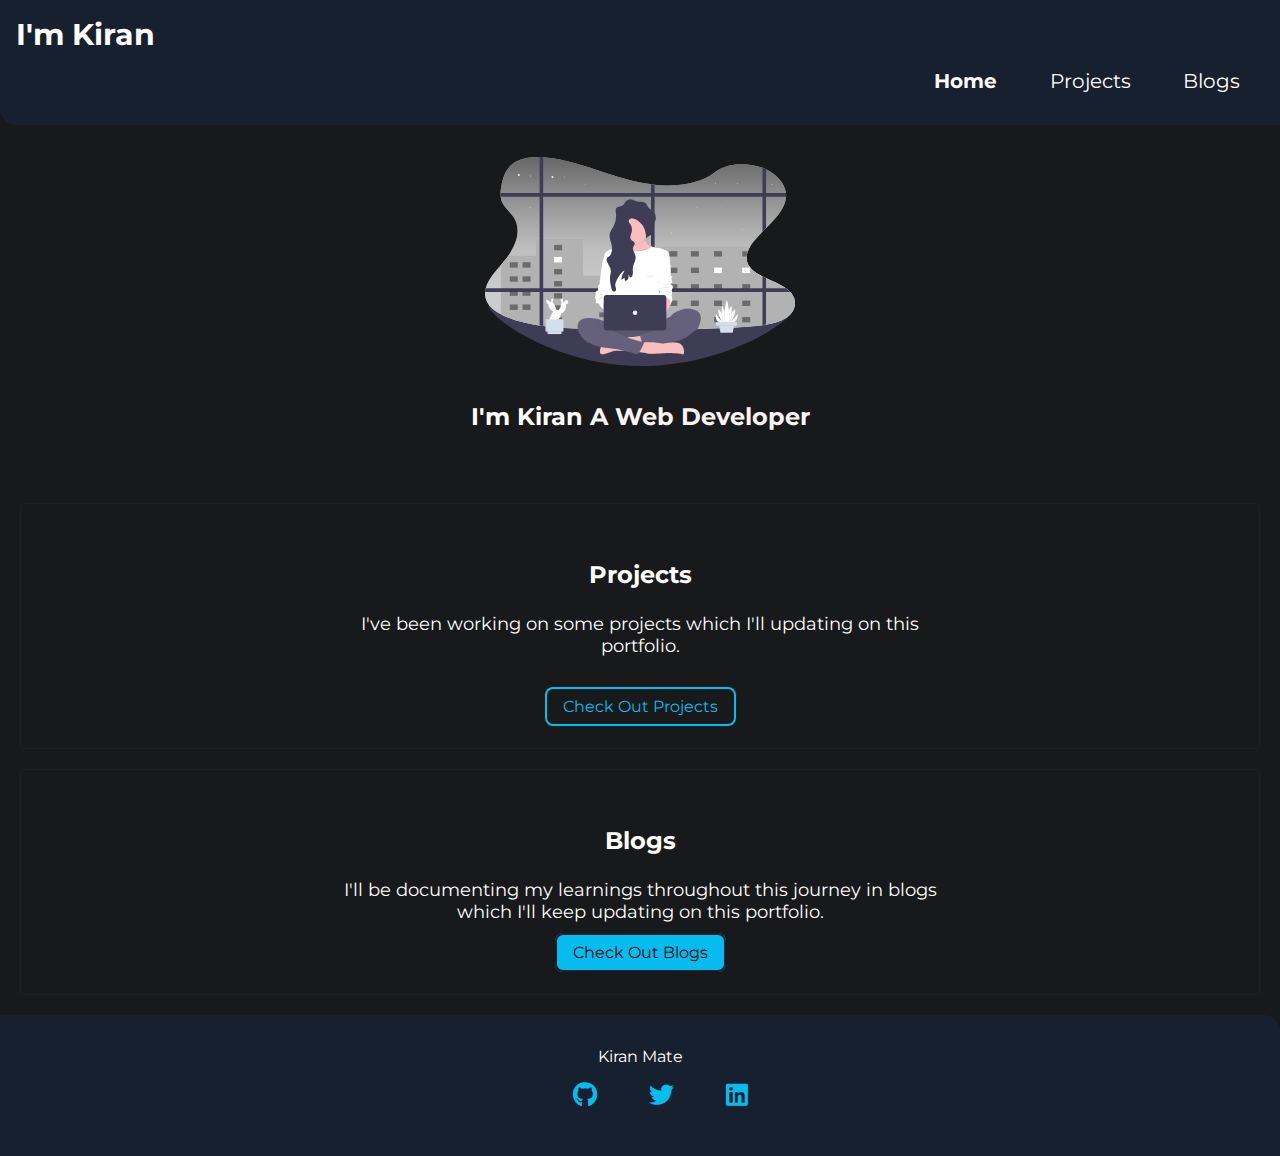
==== index.html @ 73afd3c8 "initial commit" ====
<!DOCTYPE html>
<html lang="en">
<head>
    <meta charset="UTF-8">
    <meta name="viewport" content="width=device-width, initial-scale=1.0">
    <title>Kiran Mate | Home</title>
    <link rel="stylesheet" href="./lib/styles.css">
    <link href="./fontawesome-free-5.15.1-web/css/all.css" rel="stylesheet"> <!--load all styles -->
    
</head>
<body>
    <nav class="navigation">
        <div class="nav-brand">I'm Kiran</div>
        <ul class="list-non-bullet nav-pills">
            <li class="list-item-inline link-active">
                <a href="/index.html" class="link ">Home</a>
            </li>

            <li class="list-item-inline ">
                <a href="/projects.html" class="link">Projects</a>
            </li>

            <li class="list-item-inline">
                <a href="/blogs.html" class="link">Blogs</a>
            </li>
        </ul>
    </nav>


    <header class="hero">
        <img class="hero-image" src="./images/hero2.svg" alt="">
        <h2 class="hero-heading">
           I'm Kiran 
        <span class="heading-inverted">A Web Developer</span> 
        </h2>
    </header>

    

    <section class="section off-white-section">
        <div class="container container-center ">
            <h3>Projects</h3>
            <p>I've been working on some projects which I'll updating on this portfolio.</p>
            <p></p>
            <a href="/projects.html" class="link primary-link">Check Out Projects</a>
        </div>      
    </section>

    <section class="section off-white-section">
        <div class="container container-center ">
            <h3>Blogs</h3>
            <p>I'll be documenting my learnings throughout this journey in blogs which I'll keep updating on this portfolio.</p>
            <a href="/blogs.html" class="link secondary-link">Check Out Blogs</a>
        </div>      
    </section>

    <footer>
        <div>Kiran Mate</div>
       
        <ul class="social-links">
            
            
            <li class="list-non-bullet list-item-inline">
                <a href="https://github.com/kr017" class="link"><i class="fab fa-github"></i> </a> 
            </li>
            
            <li class="list-non-bullet list-item-inline">
                <a href="https://twitter.com/KiranMate__" class="link"><i class="fab fa-twitter"></i></a>
            </li>
            <li class="list-non-bullet list-item-inline">
                <a href="https://www.linkedin.com/in/kiran-mate-a2a251154/" class="link"> <i class="fab fa-linkedin"></i> </a>
             </li>
        
        </ul>
    </footer>

</body>
</html>
---- lib/styles.css ----
@import url('https://fonts.googleapis.com/css2?family=Montserrat:wght@400;700&display=swap');

:root{


     --body-dark:#18191a; /* */
    --deep-dark:#20232a;  /* for off sections */
    --shaded-black:#17202e; /*nav footer */
    --lighter-shade:hsla(0,0%,100%,0.05);
    
    --black-color:#000000;
    --primary-color:#080d1de7;
    --dark-gray:#4B5563;
    --off-white:#e7cbce;
    --gray-background:#151E29;
    --gray-shade:#111827;
    --white-shade:#f8f4f4;
    --social-link-color:#06bcee;

    /* 
    #ababac;
    #e7cbce;
    #3c3c54;
    #64637a;
    #7d7d7e;
    #6c6c6c;
    #5c5c6f;
    #c1cdd7;
    #bec3cd;
    #967d8b;
     */

}


/* *{
    margin: 0 auto;;
    padding: 0;
} */


body{
    font-family: 'Montserrat', sans-serif;;  
    background-color:var(--body-dark);
    
    width: 100%;
    margin: auto;
    /* max-width: 600px; */
}

hr{
    margin: 2rem 0;
}

.container{
    padding: 0 1rem;
}

.container-center{ 
    /* check max-width */
    max-width: 600px;
    margin: auto;
    text-align: center;
}

.container h3{
    color: white;
    font-size: 24px;
}

.container p{
    color: white;
    font-size: 18px;
    padding-bottom: 2px;
}
/* links */
.link{
    text-decoration: none;
    padding: 0.5rem 1rem;
}


.primary-link{
    /* background-color: white; */
    border: 2px solid var(--social-link-color);
    color: var(--social-link-color);
    border-radius: 0.5rem;
}

.secondary-link{
    background-color: var(--social-link-color);
    color: black;
    border-radius: 0.5rem;
    border: 2px solid var(--primary-color);
}


/* list */c8dad3

.list-non-bullet{
    list-style: none;
}


.list-item-inline{
    display: inline;
    padding: 0rem 0.5rem;
}



/* navigation bar */
.navigation{
    background-color:var(--shaded-black);
    /* margin: 0px; */
    color: white;
    padding: 1rem;
    border-bottom-left-radius: 1rem;
}

.navigation .nav-brand{
    font-weight: bold;
    font-size: 30px;
}

.nav-brand:hover{
    color: var(--social-link-color);
}

.navigation .nav-pills{
    text-align: right;
}


.navigation .link{
    color: white;
    font-size: 20px;
}

.navigation .link-active{
    font-weight: bold;
}
.navigation a:hover{
    color: var(--social-link-color);
}


/* header */

.hero{
    padding: 2rem;
}

.hero .hero-image{
    max-width: 310px;
    display: block;
    margin: auto;
}

.hero .hero-heading{
    padding-top: 1rem;
    color:white; 
    /* //var(---gray); */
}

.hero .hero-heading .heading-inverted{
    color: var(--white-shade);
}

/* inside section there is h1 h2 h3 */
.section{
    padding: 2rem;

}

.section h1,h2,h3{
    text-align: center;
}

.off-white-section{
    margin: 20px;
    border: 1px solid #1d1f21;
    border-radius: 4px;
   
}



/* footer */

footer{
    background-color: var(--shaded-black);
   width: 100%;
   margin: auto;
    padding: 2rem 0rem;
    text-align: center;
    color: white;
    border-top-right-radius: 1rem;
}

footer .link{
    color: white;
}


.fab {
    font-size: large;
    font-size: 25px;
    color: var(--social-link-color);
}

.fab{
    font-weight: 400;
}

.back-link{
    color: var(--social-link-color);
    font-weight: bold;
}

.back-container{
    padding:10px 20px 0px 10px;

}


.blog-publish-time{
    display: block;
    color: white;
    text-align: center;
}

li{
    color: white;
}
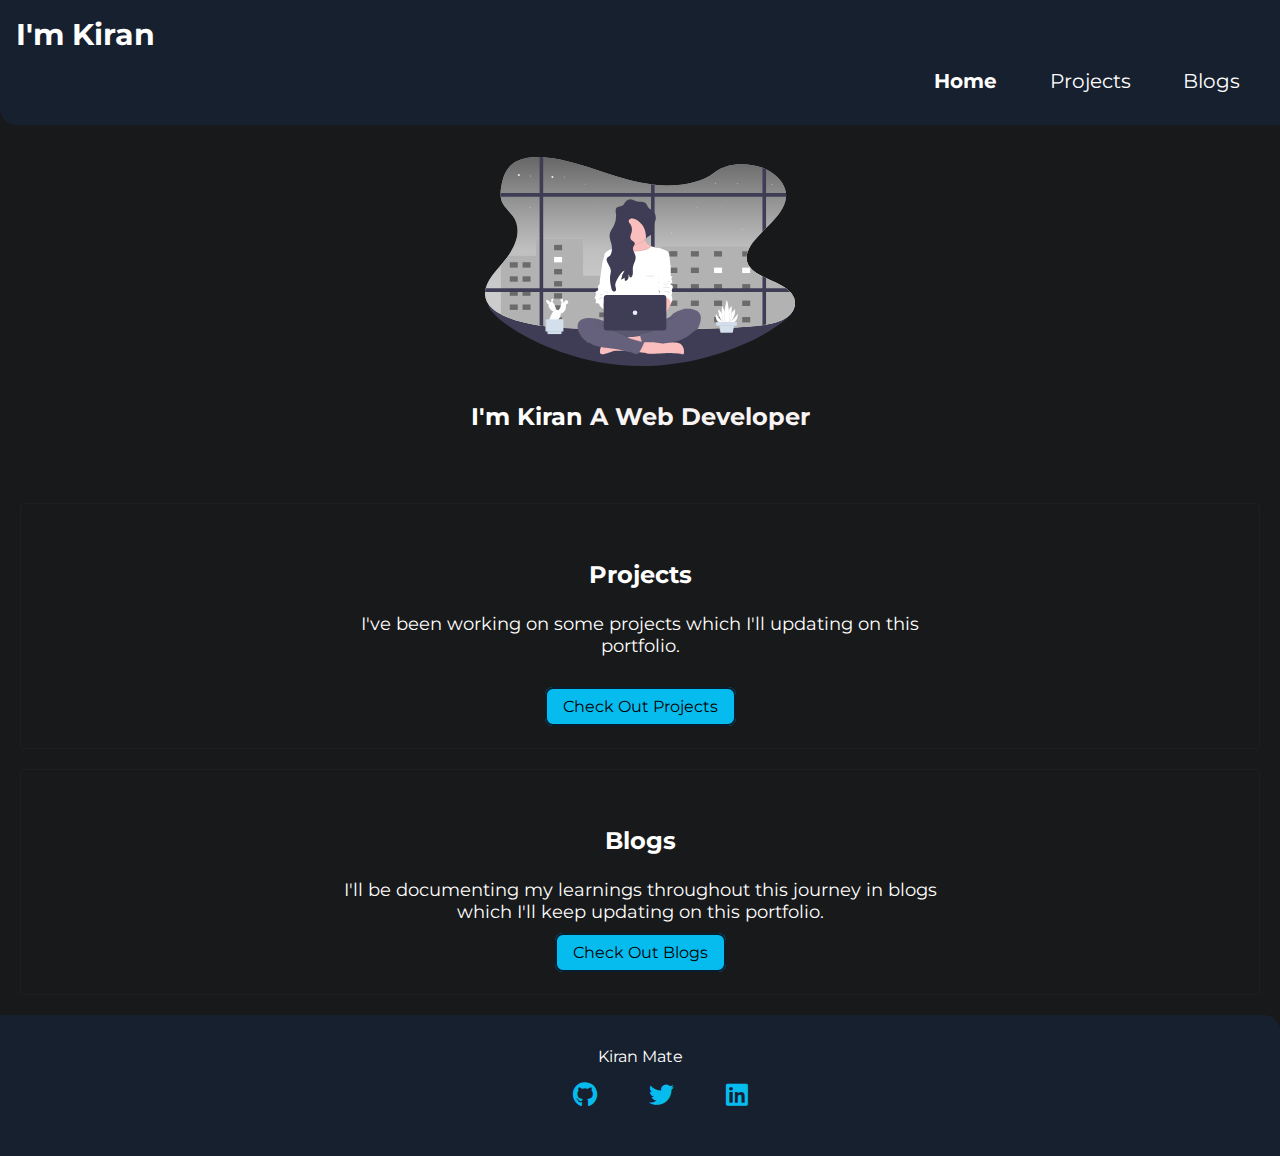
==== commit 53618a10: "change in style" ====
--- a/index.html
+++ b/index.html
@@ -42,7 +42,7 @@
             <h3>Projects</h3>
             <p>I've been working on some projects which I'll updating on this portfolio.</p>
             <p></p>
-            <a href="/projects.html" class="link primary-link">Check Out Projects</a>
+            <a href="/projects.html" class="link secondary-link">Check Out Projects</a>
         </div>      
     </section>
 
--- a/lib/styles.css
+++ b/lib/styles.css
@@ -219,7 +219,7 @@
 }
 
 .back-container{
-    padding:10px 20px 0px 10px;
+    padding:10px 20px 10px 10px;
 
 }
 
@@ -232,4 +232,11 @@
 
 li{
     color: white;
-}+}
+
+.img-responsive{
+    max-width: 70%;
+    display: block;
+    margin: auto;
+}
+
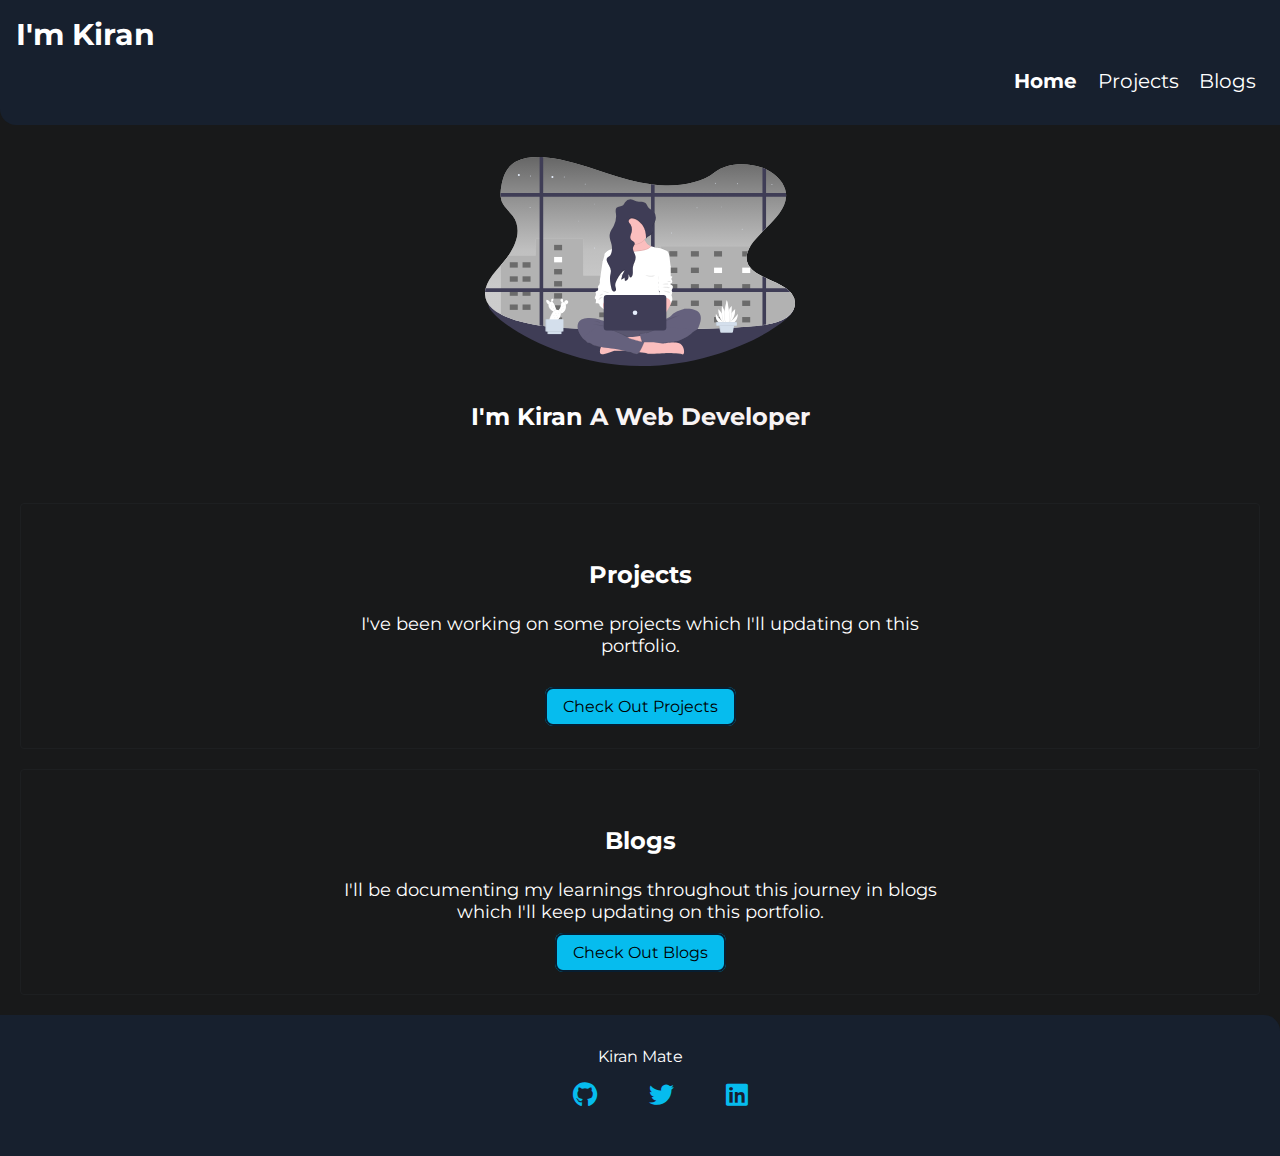
==== commit 13553bb0: "fix for navbar issue" ====
--- a/index.html
+++ b/index.html
@@ -11,17 +11,17 @@
 <body>
     <nav class="navigation">
         <div class="nav-brand">I'm Kiran</div>
-        <ul class="list-non-bullet nav-pills">
+        <ul class="nav-pills list-non-bullet">
             <li class="list-item-inline link-active">
-                <a href="/index.html" class="link ">Home</a>
+                <a href="/index.html" class="link nav-link">Home</a>
             </li>
 
             <li class="list-item-inline ">
-                <a href="/projects.html" class="link">Projects</a>
+                <a href="/projects.html" class="link nav-link">Projects</a>
             </li>
 
             <li class="list-item-inline">
-                <a href="/blogs.html" class="link">Blogs</a>
+                <a href="/blogs.html" class="link nav-link">Blogs</a>
             </li>
         </ul>
     </nav>
--- a/lib/styles.css
+++ b/lib/styles.css
@@ -40,7 +40,7 @@
 
 
 body{
-    font-family: 'Montserrat', sans-serif;;  
+    font-family: 'Montserrat', sans-serif;
     background-color:var(--body-dark);
     
     width: 100%;
@@ -95,10 +95,11 @@
 }
 
 
-/* list */c8dad3
+/* listc8dad3 */
 
 .list-non-bullet{
     list-style: none;
+    padding:0px;
 }
 
 
@@ -116,6 +117,10 @@
     color: white;
     padding: 1rem;
     border-bottom-left-radius: 1rem;
+}
+
+.nav-link{
+    padding: 0px;
 }
 
 .navigation .nav-brand{
